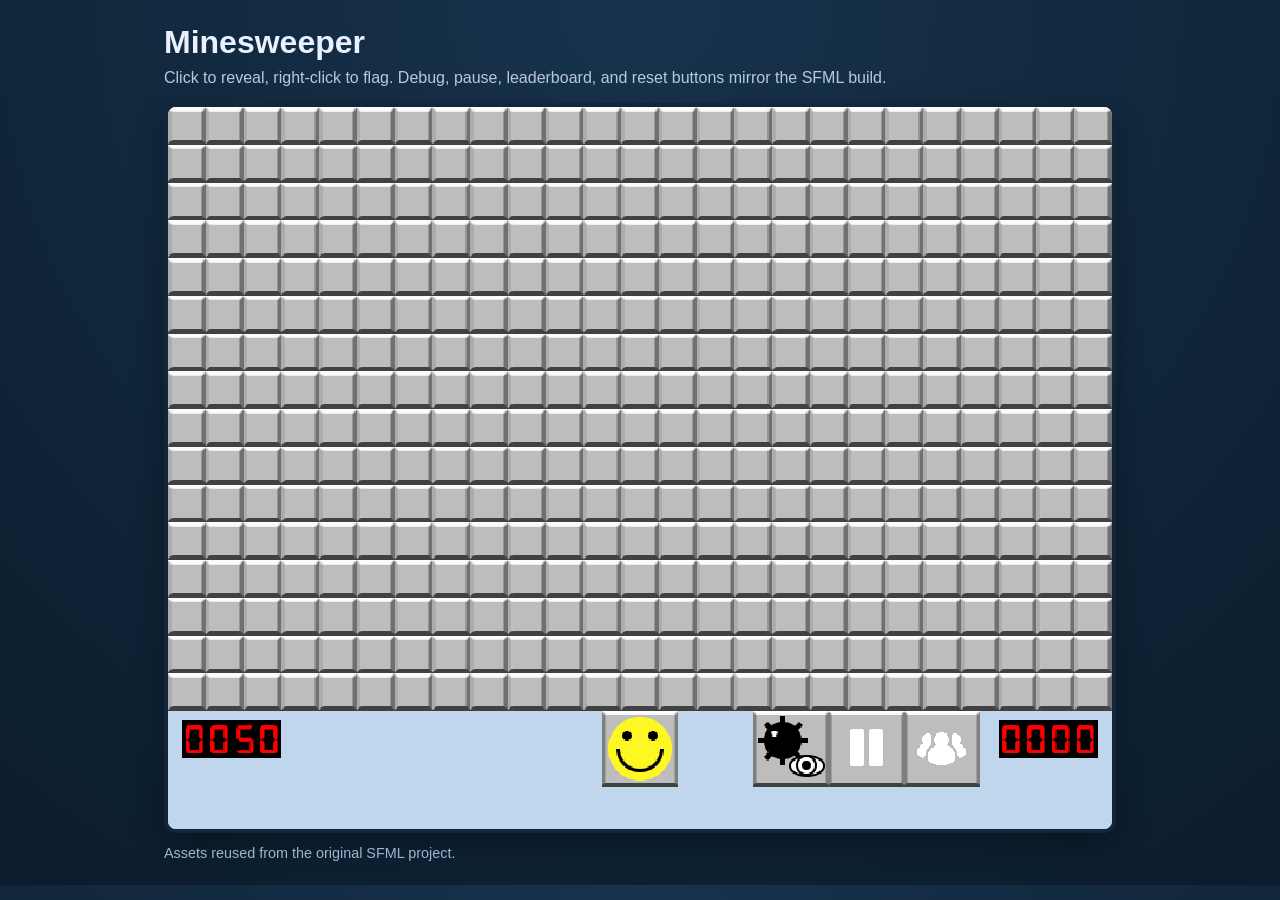
==== index.html @ 6ec0a920 "Add browser-based Minesweeper build for Netlify" ====
<!DOCTYPE html>
<html lang="en">
<head>
  <meta charset="UTF-8" />
  <meta name="viewport" content="width=device-width, initial-scale=1.0" />
  <title>Minesweeper (Web)</title>
  <link rel="stylesheet" href="styles.css" />
</head>
<body>
  <div class="page">
    <h1>Minesweeper</h1>
    <p class="hint">Click to reveal, right-click to flag. Debug, pause, leaderboard, and reset buttons mirror the SFML build.</p>
    <canvas id="board" aria-label="Minesweeper board" tabindex="0"></canvas>
    <div class="footer">Assets reused from the original SFML project.</div>
  </div>
  <script type="module" src="web-app.js"></script>
</body>
</html>
---- styles.css ----
:root {
  --bg: #0b1c2c;
  --panel: #11263b;
  --text: #e9f1ff;
  --accent: #fdd663;
}

* {
  box-sizing: border-box;
}

body {
  margin: 0;
  font-family: "Segoe UI", Tahoma, sans-serif;
  background: radial-gradient(circle at top, #17334d, var(--bg));
  color: var(--text);
  display: flex;
  justify-content: center;
}

.page {
  width: min(100%, 1000px);
  padding: 1.5rem;
}

h1 {
  margin: 0 0 0.5rem;
}

.hint {
  margin: 0 0 1rem;
  color: #b9c8db;
}

#board {
  width: 100%;
  border: 4px solid var(--panel);
  border-radius: 12px;
  background: #d9e7f5;
  display: block;
  image-rendering: pixelated;
  box-shadow: 0 12px 30px rgba(0, 0, 0, 0.3);
}

.footer {
  margin-top: 0.75rem;
  color: #9eb5ce;
  font-size: 0.9rem;
}

.modal {
  position: fixed;
  inset: 0;
  display: flex;
  align-items: center;
  justify-content: center;
  background: rgba(5, 10, 15, 0.6);
  color: #0b1c2c;
  z-index: 5;
}

.modal-card {
  background: #f1f4f9;
  padding: 1.25rem 1.5rem;
  border-radius: 12px;
  width: min(90vw, 420px);
  box-shadow: 0 10px 30px rgba(0, 0, 0, 0.35);
}

.modal-card h2 {
  margin-top: 0;
  color: #0b1c2c;
}

.modal-card button {
  border: none;
  background: var(--accent);
  padding: 0.5rem 1rem;
  border-radius: 8px;
  cursor: pointer;
  font-weight: 700;
}
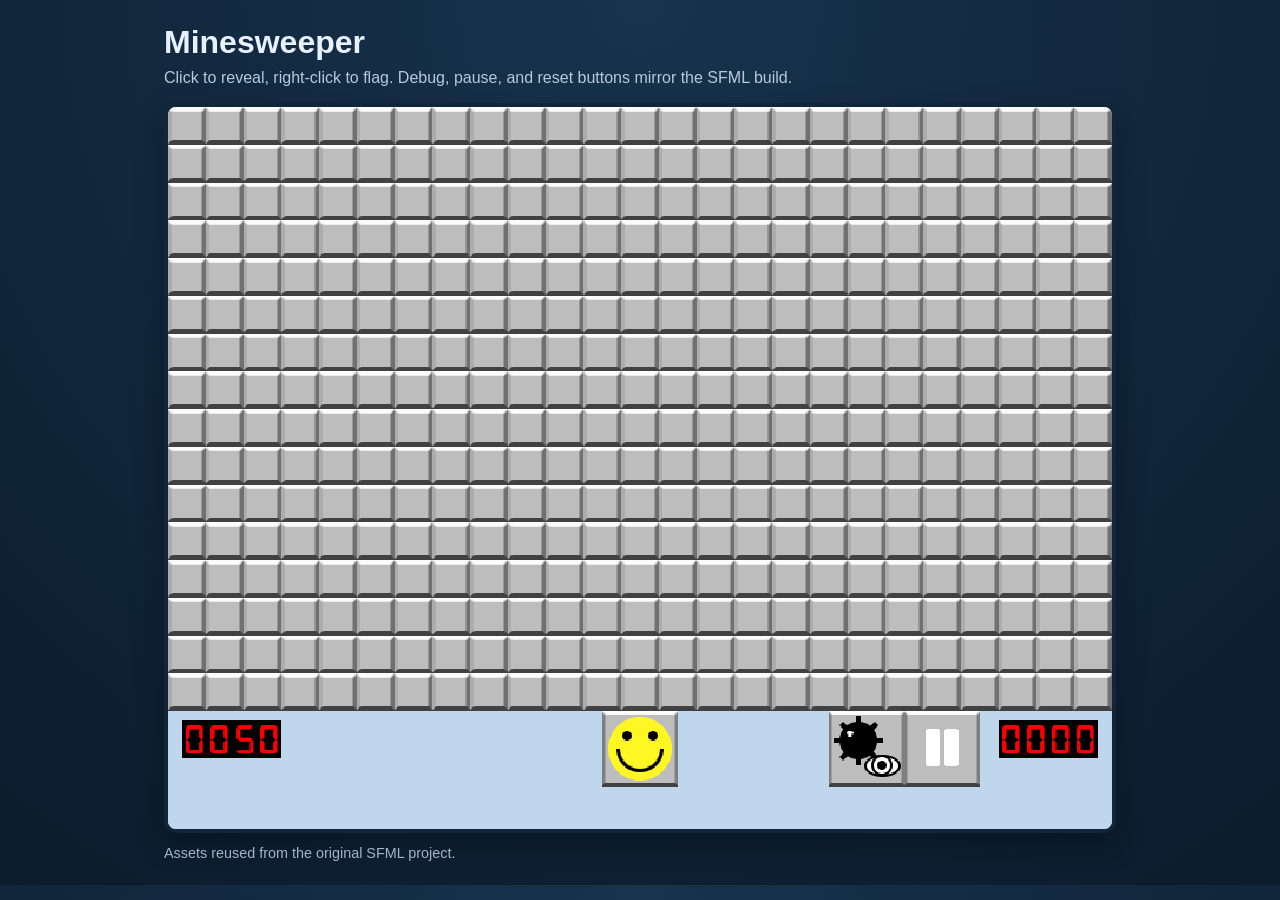
==== commit 905161ba: "Hide tiles on pause and remove leaderboard" ====
--- a/index.html
+++ b/index.html
@@ -9,7 +9,7 @@
 <body>
   <div class="page">
     <h1>Minesweeper</h1>
-    <p class="hint">Click to reveal, right-click to flag. Debug, pause, leaderboard, and reset buttons mirror the SFML build.</p>
+    <p class="hint">Click to reveal, right-click to flag. Debug, pause, and reset buttons mirror the SFML build.</p>
     <canvas id="board" aria-label="Minesweeper board" tabindex="0"></canvas>
     <div class="footer">Assets reused from the original SFML project.</div>
   </div>
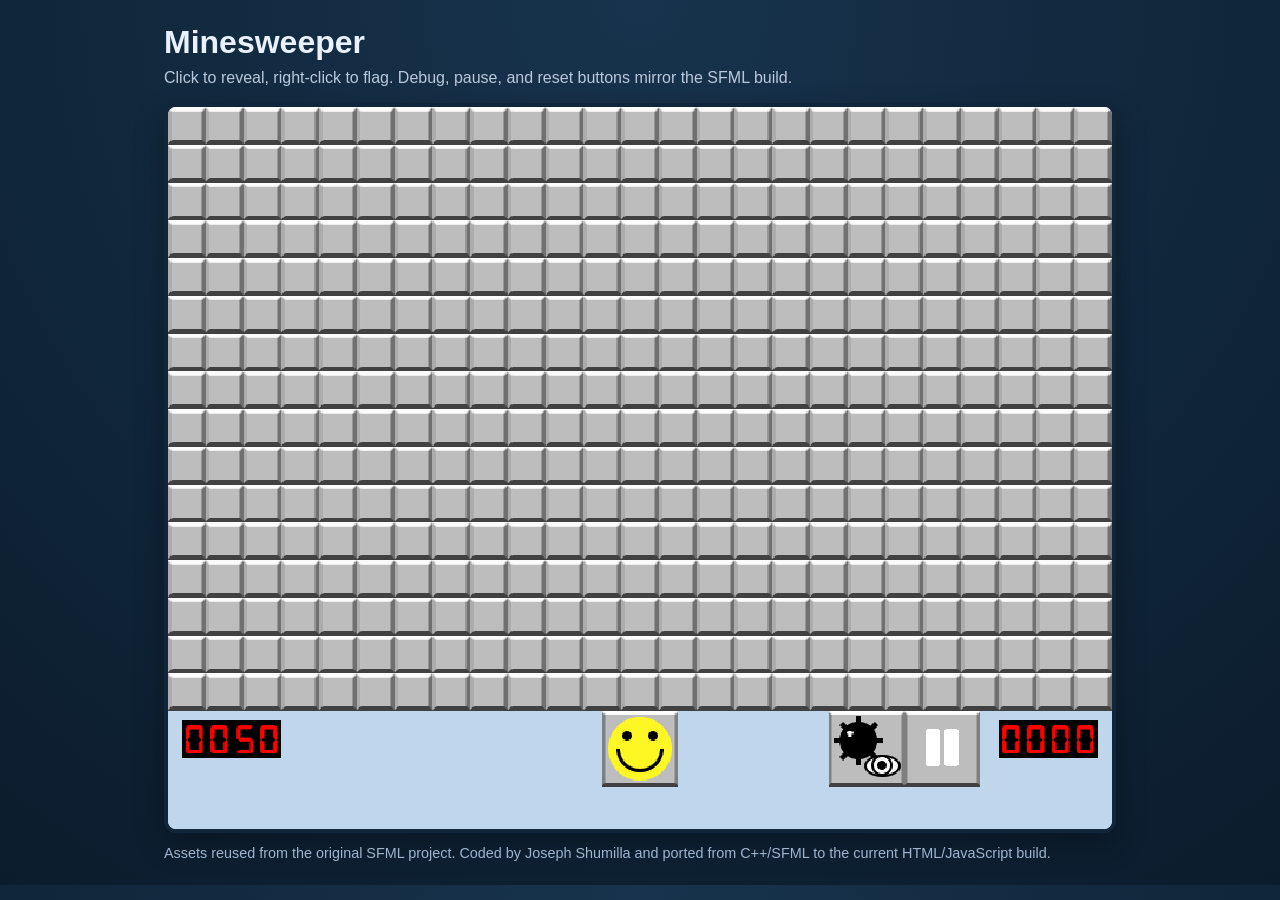
==== commit 58f046e8: "Add attribution for web port" ====
--- a/index.html
+++ b/index.html
@@ -11,7 +11,7 @@
     <h1>Minesweeper</h1>
     <p class="hint">Click to reveal, right-click to flag. Debug, pause, and reset buttons mirror the SFML build.</p>
     <canvas id="board" aria-label="Minesweeper board" tabindex="0"></canvas>
-    <div class="footer">Assets reused from the original SFML project.</div>
+    <div class="footer">Assets reused from the original SFML project. Coded by Joseph Shumilla and ported from C++/SFML to the current HTML/JavaScript build.</div>
   </div>
   <script type="module" src="web-app.js"></script>
 </body>
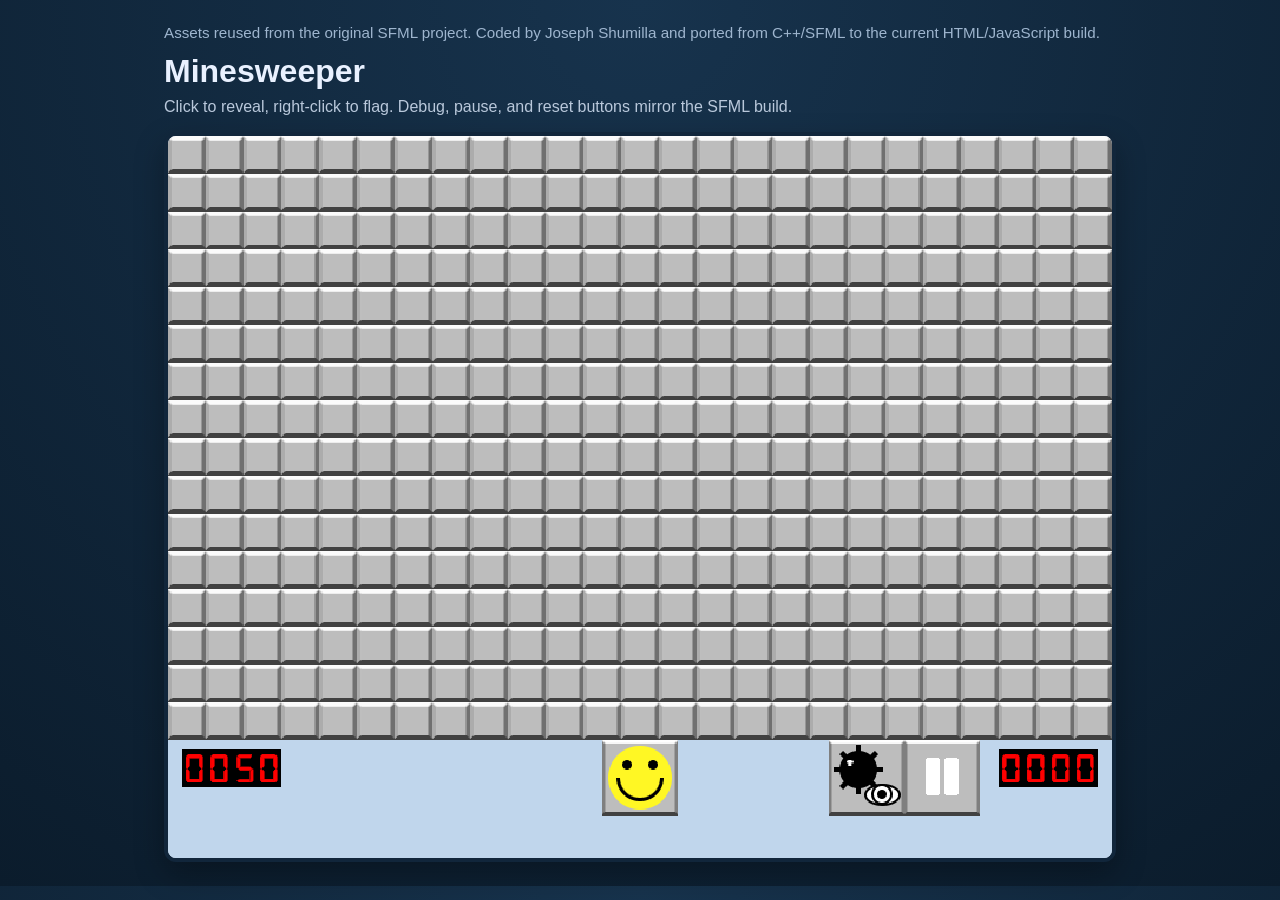
==== commit 4848a614: "Move credit notice to top" ====
--- a/index.html
+++ b/index.html
@@ -8,10 +8,10 @@
 </head>
 <body>
   <div class="page">
+    <div class="credit">Assets reused from the original SFML project. Coded by Joseph Shumilla and ported from C++/SFML to the current HTML/JavaScript build.</div>
     <h1>Minesweeper</h1>
     <p class="hint">Click to reveal, right-click to flag. Debug, pause, and reset buttons mirror the SFML build.</p>
     <canvas id="board" aria-label="Minesweeper board" tabindex="0"></canvas>
-    <div class="footer">Assets reused from the original SFML project. Coded by Joseph Shumilla and ported from C++/SFML to the current HTML/JavaScript build.</div>
   </div>
   <script type="module" src="web-app.js"></script>
 </body>
--- a/styles.css
+++ b/styles.css
@@ -32,6 +32,12 @@
   color: #b9c8db;
 }
 
+.credit {
+  margin: 0 0 0.75rem;
+  color: #9eb5ce;
+  font-size: 0.95rem;
+}
+
 #board {
   width: 100%;
   border: 4px solid var(--panel);
@@ -40,12 +46,6 @@
   display: block;
   image-rendering: pixelated;
   box-shadow: 0 12px 30px rgba(0, 0, 0, 0.3);
-}
-
-.footer {
-  margin-top: 0.75rem;
-  color: #9eb5ce;
-  font-size: 0.9rem;
 }
 
 .modal {
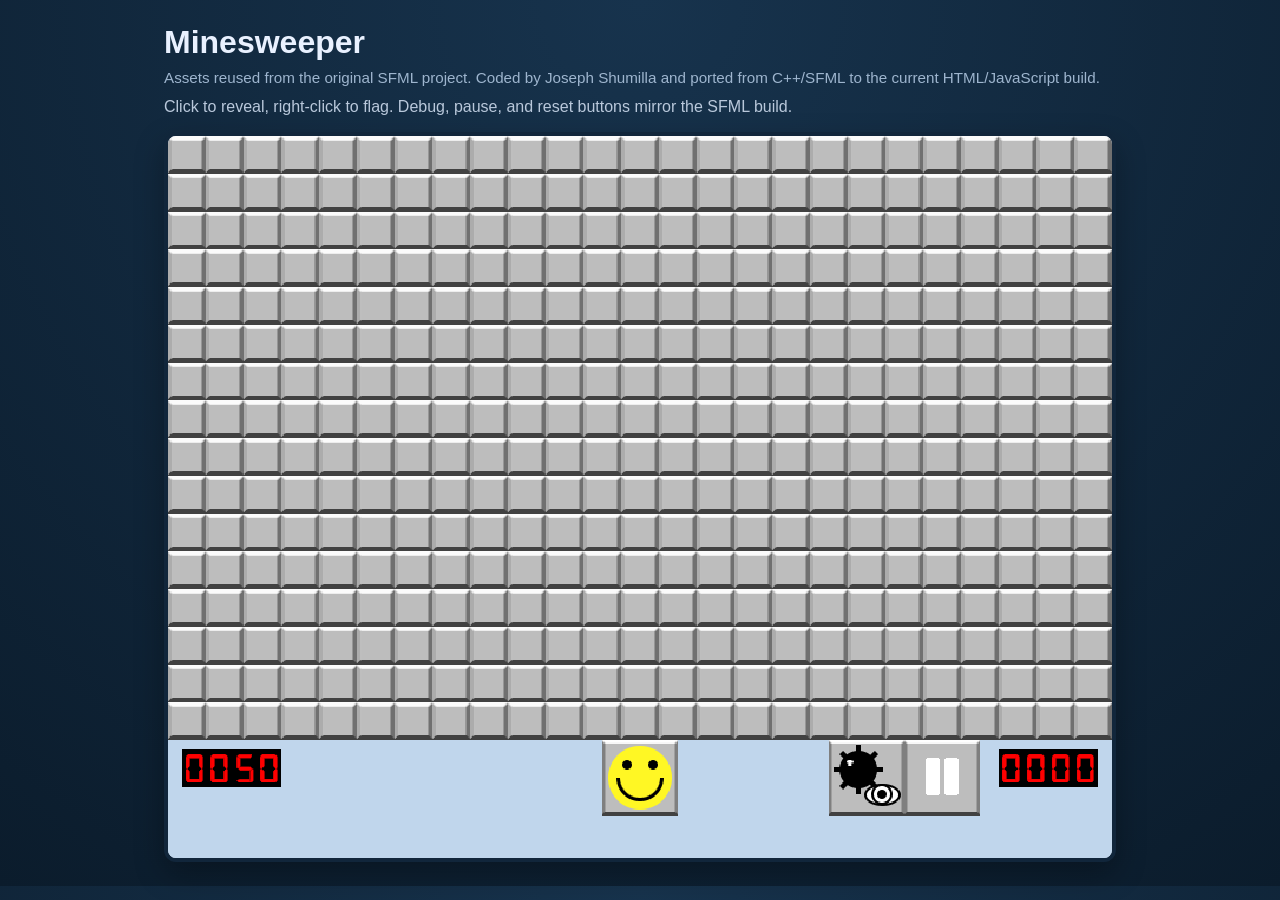
==== commit d3124a9c: "Move Minesweeper heading to page top" ====
--- a/index.html
+++ b/index.html
@@ -8,8 +8,8 @@
 </head>
 <body>
   <div class="page">
+    <h1>Minesweeper</h1>
     <div class="credit">Assets reused from the original SFML project. Coded by Joseph Shumilla and ported from C++/SFML to the current HTML/JavaScript build.</div>
-    <h1>Minesweeper</h1>
     <p class="hint">Click to reveal, right-click to flag. Debug, pause, and reset buttons mirror the SFML build.</p>
     <canvas id="board" aria-label="Minesweeper board" tabindex="0"></canvas>
   </div>
